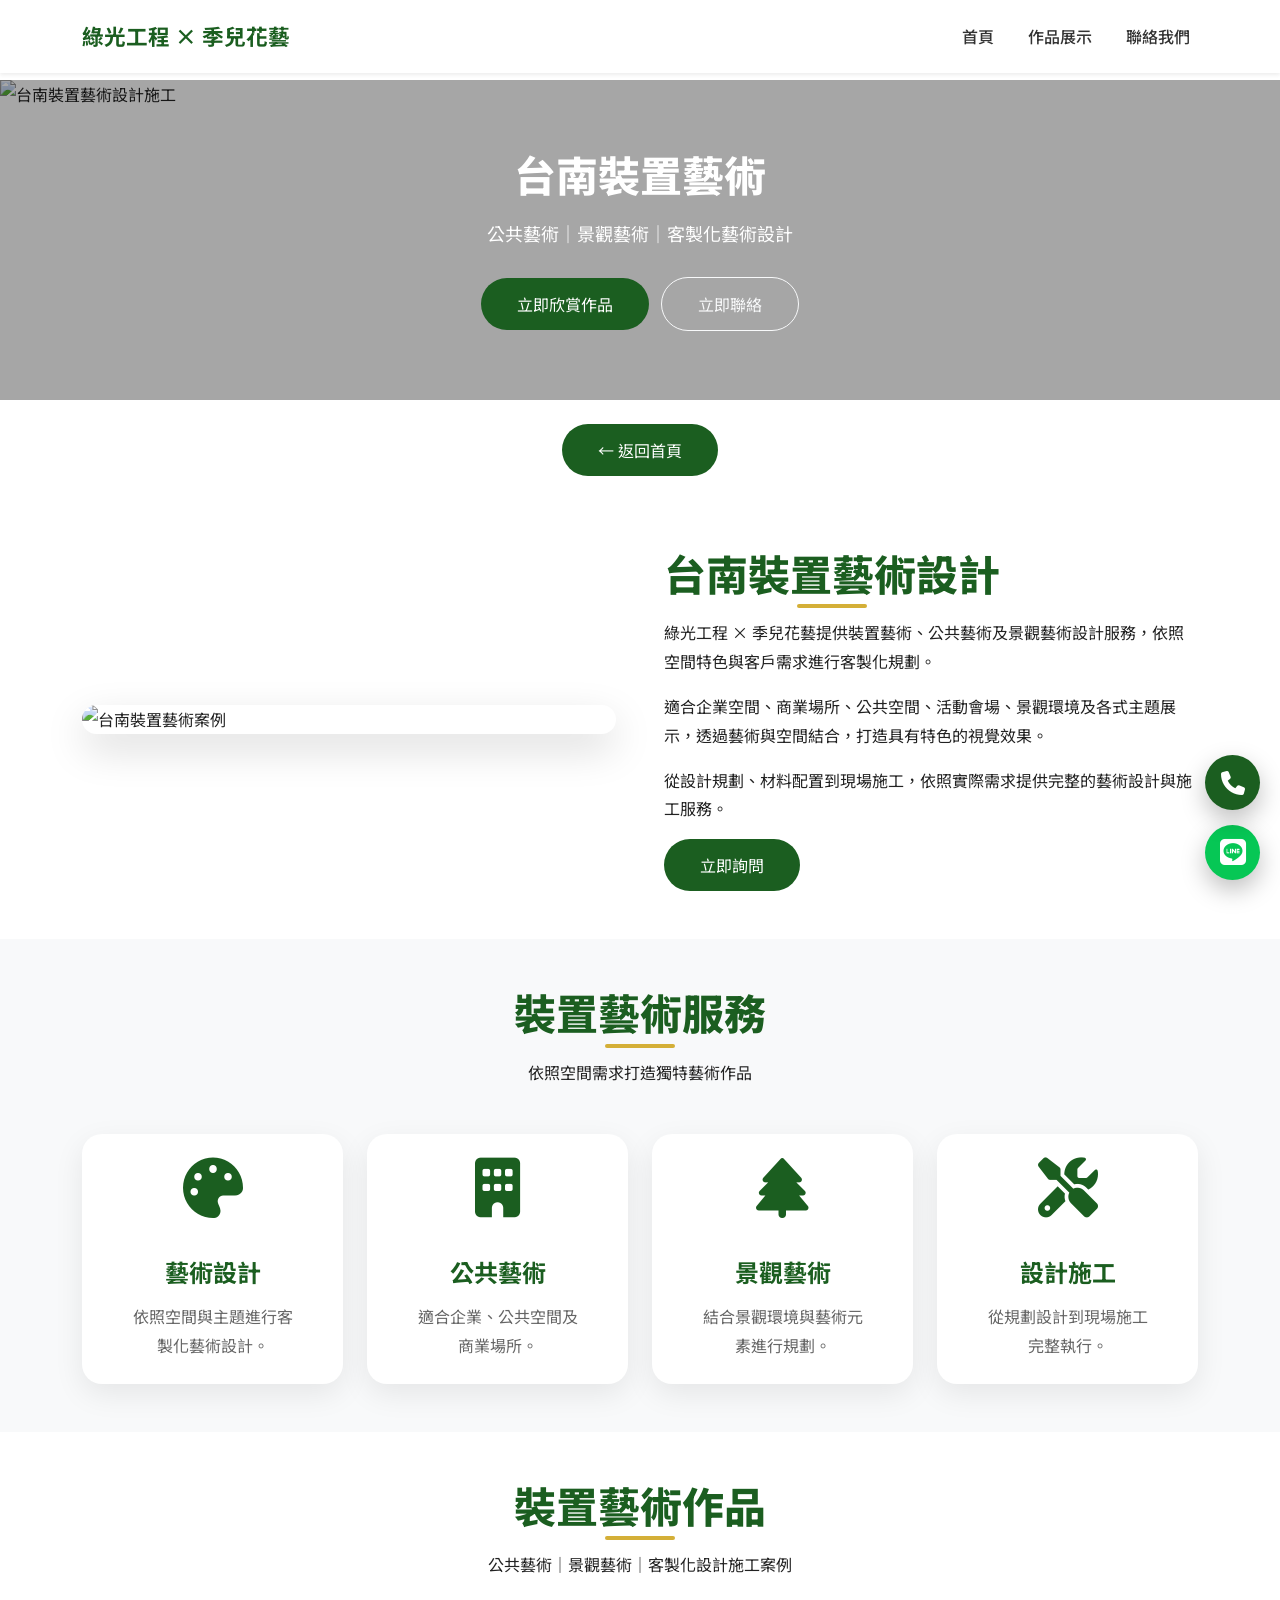
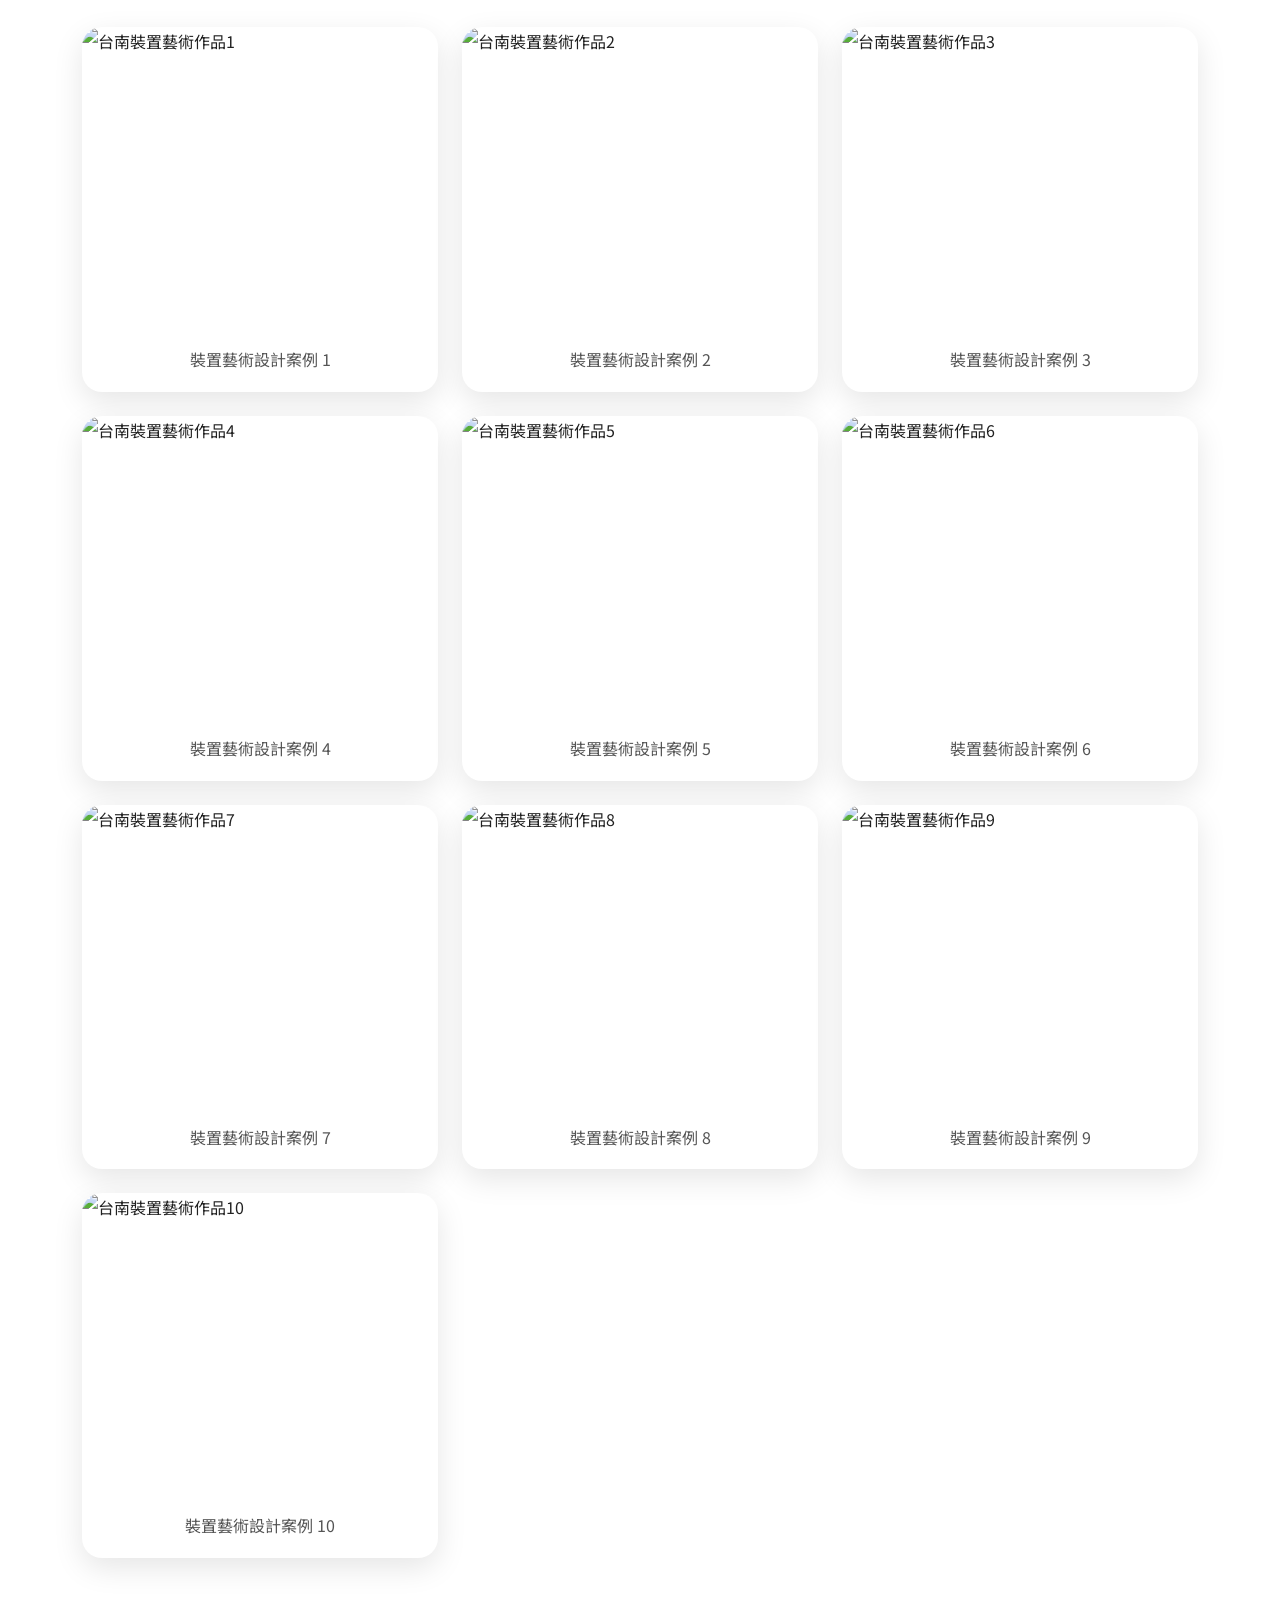
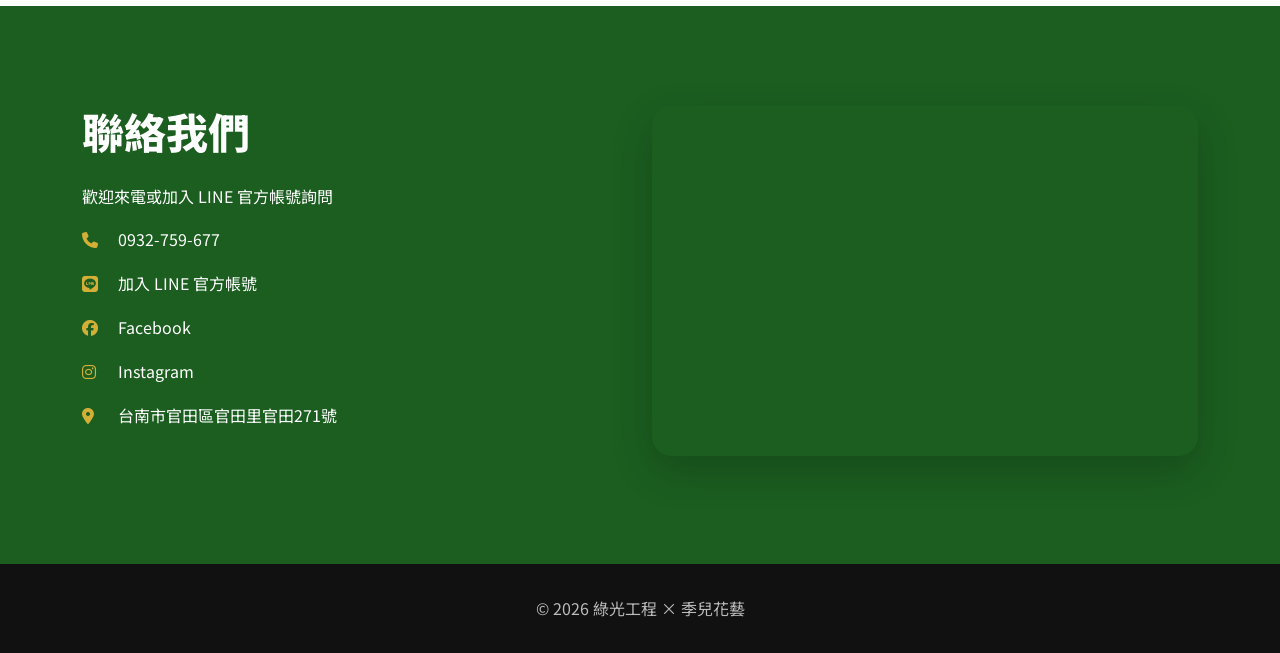
==== art.html @ d984790a "Create art.html" ====
<!DOCTYPE html>
<html lang="zh-Hant">

<head>

<meta charset="UTF-8">
<meta name="viewport" content="width=device-width, initial-scale=1.0">

<link rel="icon" type="image/png" href="images/favicon.png">

<title>台南裝置藝術｜公共藝術｜景觀藝術設計｜綠光工程 × 季兒花藝</title>

<meta name="description"
content="綠光工程 × 季兒花藝提供台南裝置藝術、公共藝術、景觀藝術及客製化藝術設計施工服務，適合企業、商業空間、活動會場及各式公共空間。">

<meta name="keywords"
content="台南裝置藝術,台南公共藝術,景觀藝術,裝置藝術設計,藝術設計施工,台南景觀工程,綠光工程,季兒花藝">

<meta name="author"
content="綠光工程 × 季兒花藝">

<link rel="canonical"
href="https://jilflower.com/art.html">

<!-- Open Graph -->

<meta property="og:type" content="website">

<meta property="og:title"
content="台南裝置藝術｜綠光工程 × 季兒花藝">

<meta property="og:description"
content="提供台南裝置藝術、公共藝術、景觀藝術及客製化藝術設計施工服務。">

<meta property="og:url"
content="https://jilflower.com/art.html">

<meta property="og:image"
content="https://jilflower.com/images/art/art1.jpg">

<meta property="og:locale"
content="zh_TW">

<!-- Twitter -->

<meta name="twitter:card"
content="summary_large_image">

<meta name="twitter:title"
content="台南裝置藝術｜綠光工程 × 季兒花藝">

<meta name="twitter:description"
content="台南裝置藝術、公共藝術、景觀藝術及客製化設計施工。">

<meta name="twitter:image"
content="https://jilflower.com/images/art/art1.jpg">

<!-- Google Font -->

<link rel="preconnect" href="https://fonts.googleapis.com">
<link rel="preconnect" href="https://fonts.gstatic.com" crossorigin>

<link
href="https://fonts.googleapis.com/css2?family=Noto+Sans+TC:wght@300;400;500;700;900&display=swap"
rel="stylesheet">

<!-- Bootstrap -->

<link
href="https://cdn.jsdelivr.net/npm/bootstrap@5.3.3/dist/css/bootstrap.min.css"
rel="stylesheet">

<!-- Font Awesome -->

<link
rel="stylesheet"
href="https://cdnjs.cloudflare.com/ajax/libs/font-awesome/6.5.2/css/all.min.css">

<!-- AOS -->

<link
rel="stylesheet"
href="https://unpkg.com/aos@2.3.4/dist/aos.css">

<!-- Style -->

<link
rel="stylesheet"
href="css/style.css">


<!-- Schema -->

<script type="application/ld+json">
{
  "@context":"https://schema.org",
  "@type":"LocalBusiness",
  "name":"綠光工程 × 季兒花藝",
  "url":"https://jilflower.com/art.html",
  "image":"https://jilflower.com/images/art/art1.jpg",
  "telephone":"+886-932-759-677",

  "sameAs":[
    "https://www.facebook.com/profile.php?id=100085279844450",
    "https://www.instagram.com/greenlight37586031",
    "https://line.me/R/ti/p/@178tzazq"
  ],

  "address":{
    "@type":"PostalAddress",
    "streetAddress":"官田里271號",
    "addressLocality":"官田區",
    "addressRegion":"台南市",
    "postalCode":"720",
    "addressCountry":"TW"
  },

  "areaServed":"台南市",

  "description":"台南裝置藝術、公共藝術、景觀藝術及客製化藝術設計施工服務。"
}
</script>

</head>


<body>


<!-- ===========================
Navbar
=========================== -->

<nav class="navbar navbar-expand-lg bg-white fixed-top shadow-sm">

<div class="container">

<a
class="navbar-brand fw-bold"
href="index.html">

綠光工程 × 季兒花藝

</a>


<button
class="navbar-toggler"
type="button"
data-bs-toggle="collapse"
data-bs-target="#menu"
aria-controls="menu"
aria-expanded="false"
aria-label="Toggle navigation">

<span class="navbar-toggler-icon"></span>

</button>


<div
class="collapse navbar-collapse"
id="menu">

<ul class="navbar-nav ms-auto">


<li class="nav-item">

<a
class="nav-link"
href="index.html">

首頁

</a>

</li>


<li class="nav-item">

<a
class="nav-link"
href="#gallery">

作品展示

</a>

</li>


<li class="nav-item">

<a
class="nav-link"
href="#contact">

聯絡我們

</a>

</li>


</ul>

</div>

</div>

</nav>


<!-- ===========================
Hero
=========================== -->

<header class="hero">

<img
src="images/art/art1.jpg"
class="hero-image"
alt="台南裝置藝術設計施工">

<div class="hero-overlay">

<div class="container text-center text-white">

<h1>
台南裝置藝術
</h1>

<p>
公共藝術｜景觀藝術｜客製化藝術設計
</p>


<a
href="#gallery"
class="btn btn-success me-2">

立即欣賞作品

</a>


<a
href="#contact"
class="btn btn-outline-light">

立即聯絡

</a>

</div>

</div>

</header>


<!-- 返回首頁 -->

<div class="text-center py-4">

<a
href="index.html"
class="btn btn-success">

← 返回首頁

</a>

</div>


<!-- ===========================
介紹
=========================== -->

<section class="py-5">

<div class="container">

<div class="row align-items-center g-5">


<div class="col-lg-6">

<img
src="images/art/art1.jpg"
class="img-fluid rounded-4 shadow"
alt="台南裝置藝術案例">

</div>


<div class="col-lg-6">

<h2 class="section-title">

台南裝置藝術設計

</h2>


<p>

綠光工程 × 季兒花藝提供裝置藝術、公共藝術及景觀藝術設計服務，依照空間特色與客戶需求進行客製化規劃。

</p>


<p>

適合企業空間、商業場所、公共空間、活動會場、景觀環境及各式主題展示，透過藝術與空間結合，打造具有特色的視覺效果。

</p>


<p>

從設計規劃、材料配置到現場施工，依照實際需求提供完整的藝術設計與施工服務。

</p>


<a
href="#contact"
class="btn btn-success">

立即詢問

</a>

</div>

</div>

</div>

</section>


<!-- ===========================
服務內容
=========================== -->

<section class="py-5 bg-light">

<div class="container">

<div class="text-center mb-5">

<h2 class="section-title">

裝置藝術服務

</h2>

<p>

依照空間需求打造獨特藝術作品

</p>

</div>


<div class="row g-4">


<div class="col-lg-3 col-md-6">

<div class="service-card text-center p-4">

<i class="fa-solid fa-palette feature-icon"></i>

<h4>
藝術設計
</h4>

<p>
依照空間與主題進行客製化藝術設計。
</p>

</div>

</div>


<div class="col-lg-3 col-md-6">

<div class="service-card text-center p-4">

<i class="fa-solid fa-building feature-icon"></i>

<h4>
公共藝術
</h4>

<p>
適合企業、公共空間及商業場所。
</p>

</div>

</div>


<div class="col-lg-3 col-md-6">

<div class="service-card text-center p-4">

<i class="fa-solid fa-tree feature-icon"></i>

<h4>
景觀藝術
</h4>

<p>
結合景觀環境與藝術元素進行規劃。
</p>

</div>

</div>


<div class="col-lg-3 col-md-6">

<div class="service-card text-center p-4">

<i class="fa-solid fa-screwdriver-wrench feature-icon"></i>

<h4>
設計施工
</h4>

<p>
從規劃設計到現場施工完整執行。
</p>

</div>

</div>


</div>

</div>

</section>


<!-- ===========================
作品展示
=========================== -->

<section
id="gallery"
class="py-5">

<div class="container">


<div class="text-center mb-5">

<h2 class="section-title">

裝置藝術作品

</h2>

<p>

公共藝術｜景觀藝術｜客製化設計施工案例

</p>

</div>


<div class="row g-4">


<!-- 作品 1 -->

<div class="col-lg-4 col-md-6">

<div class="gallery-card">

<img
src="images/art/art1.jpg"
class="gallery-img"
alt="台南裝置藝術作品1"
loading="lazy">

<p class="gallery-caption">
裝置藝術設計案例 1
</p>

</div>

</div>


<!-- 作品 2 -->

<div class="col-lg-4 col-md-6">

<div class="gallery-card">

<img
src="images/art/art2.jpg"
class="gallery-img"
alt="台南裝置藝術作品2"
loading="lazy">

<p class="gallery-caption">
裝置藝術設計案例 2
</p>

</div>

</div>


<!-- 作品 3 -->

<div class="col-lg-4 col-md-6">

<div class="gallery-card">

<img
src="images/art/art3.jpg"
class="gallery-img"
alt="台南裝置藝術作品3"
loading="lazy">

<p class="gallery-caption">
裝置藝術設計案例 3
</p>

</div>

</div>


<!-- 作品 4 -->

<div class="col-lg-4 col-md-6">

<div class="gallery-card">

<img
src="images/art/art4.jpg"
class="gallery-img"
alt="台南裝置藝術作品4"
loading="lazy">

<p class="gallery-caption">
裝置藝術設計案例 4
</p>

</div>

</div>


<!-- 作品 5 -->

<div class="col-lg-4 col-md-6">

<div class="gallery-card">

<img
src="images/art/art5.jpg"
class="gallery-img"
alt="台南裝置藝術作品5"
loading="lazy">

<p class="gallery-caption">
裝置藝術設計案例 5
</p>

</div>

</div>


<!-- 作品 6 -->

<div class="col-lg-4 col-md-6">

<div class="gallery-card">

<img
src="images/art/art6.jpg"
class="gallery-img"
alt="台南裝置藝術作品6"
loading="lazy">

<p class="gallery-caption">
裝置藝術設計案例 6
</p>

</div>

</div>


<!-- 作品 7 -->

<div class="col-lg-4 col-md-6">

<div class="gallery-card">

<img
src="images/art/art7.jpg"
class="gallery-img"
alt="台南裝置藝術作品7"
loading="lazy">

<p class="gallery-caption">
裝置藝術設計案例 7
</p>

</div>

</div>


<!-- 作品 8 -->

<div class="col-lg-4 col-md-6">

<div class="gallery-card">

<img
src="images/art/art8.jpg"
class="gallery-img"
alt="台南裝置藝術作品8"
loading="lazy">

<p class="gallery-caption">
裝置藝術設計案例 8
</p>

</div>

</div>
<div class="col-lg-4 col-md-6">

<div class="gallery-card">

<img
src="images/art/art9.jpg"
class="gallery-img"
alt="台南裝置藝術作品9"
loading="lazy">

<p class="gallery-caption">
裝置藝術設計案例 9
</p>

</div>

</div>
<div class="col-lg-4 col-md-6">

<div class="gallery-card">

<img
src="images/art/art10.jpg"
class="gallery-img"
alt="台南裝置藝術作品10"
loading="lazy">

<p class="gallery-caption">
裝置藝術設計案例 10
</p>

</div>

</div>  

</div>

</div>

</section>


<!-- ===========================
聯絡我們
=========================== -->

<section
id="contact"
class="contact-section">

<div class="container">

<div class="row">


<div class="col-lg-6">

<h2>
聯絡我們
</h2>


<p>
歡迎來電或加入 LINE 官方帳號詢問
</p>


<p>

<i class="fa-solid fa-phone"></i>

<a href="tel:0932759677">

0932-759-677

</a>

</p>


<p>

<i class="fa-brands fa-line"></i>

<a
href="https://line.me/R/ti/p/@178tzazq"
target="_blank">

加入 LINE 官方帳號

</a>

</p>


<p>

<i class="fa-brands fa-facebook"></i>

<a
href="https://www.facebook.com/profile.php?id=100085279844450"
target="_blank">

Facebook

</a>

</p>


<p>

<i class="fa-brands fa-instagram"></i>

<a
href="https://www.instagram.com/greenlight37586031"
target="_blank">

Instagram

</a>

</p>


<p>

<i class="fa-solid fa-location-dot"></i>

台南市官田區官田里官田271號

</p>

</div>


<div class="col-lg-6">

<iframe
src="https://www.google.com/maps?q=台南市官田區官田里官田271號&output=embed"
width="100%"
height="350"
loading="lazy"
style="border:0;">

</iframe>

</div>


</div>

</div>

</section>


<!-- LINE -->

<a
href="https://line.me/R/ti/p/@178tzazq"
class="line-float"
target="_blank"
aria-label="加入 LINE 官方帳號">

<i class="fa-brands fa-line"></i>

</a>


<!-- 電話 -->

<a
href="tel:0932759677"
class="phone-float"
aria-label="撥打電話">

<i class="fa-solid fa-phone"></i>

</a>


<!-- Footer -->

<footer>

<div class="container text-center">

<p>
© 2026 綠光工程 × 季兒花藝
</p>

</div>

</footer>


<!-- Bootstrap JS -->

<script
src="https://cdn.jsdelivr.net/npm/bootstrap@5.3.3/dist/js/bootstrap.bundle.min.js">
</script>


<!-- AOS -->

<script
src="https://unpkg.com/aos@2.3.4/dist/aos.js">
</script>


<script>

AOS.init({
duration:1000,
once:true
});

</script>


<script src="js/main.js"></script>

</body>

</html>
---- css/style.css ----
/* =====================================
   綠光工程 × 季兒花藝 V2
===================================== */

:root{
    --green:#1B5E20;
    --green-light:#2E7D32;
    --gold:#D4AF37;
    --white:#fff;
    --light:#f8f9fa;
    --dark:#222;
    --gray:#666;
}

*{
    margin:0;
    padding:0;
    box-sizing:border-box;
}

html{
    scroll-behavior:smooth;
}

body{
    font-family:"Noto Sans TC",sans-serif;
    background:#fff;
    color:var(--dark);
    line-height:1.8;
    overflow-x:hidden;
}

img{
    display:block;
    max-width:100%;
}

a{
    text-decoration:none;
}

section{
    padding:100px 0;
}

/* ==========================
Navbar
========================== */

/* ===== Navbar ===== */

.navbar{
    background:#fff;
    box-shadow:0 2px 15px rgba(0,0,0,.08);
    padding:12px 0;
}

.navbar-brand{
    color:#1B5E20;
    font-size:1.35rem;
    font-weight:700;
}

.nav-link{
    color:#333;
    font-weight:500;
    margin-left:18px;
}

.nav-link:hover{
    color:#1B5E20;
}

.navbar-toggler{
    border:none;
}

.navbar-toggler:focus{
    box-shadow:none;
}
/* ==========================
Hero
========================== */

/* ==========================
Hero
========================== */

.hero{

    position:relative;

    width:100%;

    margin-top:80px;

}
.hero-image{

    width:100%;
    max-width:100%;
    height:320px;

    object-fit:cover;

}

.hero-overlay{

    position:absolute;

    inset:0;

    background:rgba(0,0,0,.35);

    display:flex;

    align-items:center;

    justify-content:center;

    text-align:center;

    color:white;

}

.hero h1{

    font-size:42px;

    font-weight:800;

}

.hero p{

    margin:18px 0 28px;

    font-size:18px;

}

@media(max-width:768px){

.hero-image{

    height:260px;

}

.hero h1{

    font-size:30px;

}

.hero p{

    font-size:16px;

}

}

.btn-success{
    background:var(--green);
    border:none;
    border-radius:50px;
    padding:14px 36px;
}

.btn-success:hover{
    background:var(--green-light);
}

.btn-outline-light{
    border-radius:50px;
    padding:14px 36px;
}

/* ==========================
Section
========================== */

.section-title{
    font-size:42px;
    font-weight:800;
    color:var(--green);
    display:inline-block;
    position:relative;
    margin-bottom:20px;
}

.section-title::after{
    content:"";
    position:absolute;
    left:50%;
    bottom:-10px;
    transform:translateX(-50%);
    width:70px;
    height:4px;
    background:var(--gold);
    border-radius:50px;
}

.section-subtitle{
    color:#777;
    margin-top:12px;
}

/* ==========================
About
========================== */

#about img{
    border-radius:24px;
    box-shadow:0 15px 40px rgba(0,0,0,.15);
}

#about p{
    color:#666;
}

/* ==========================
Service
========================== */

.service-card{
    background:#fff;
    border-radius:20px;
    overflow:hidden;
    box-shadow:0 10px 30px rgba(0,0,0,.08);
    transition:.35s;
    height:100%;
    text-align:center;
    padding-bottom:25px;
}
.service-link{
    color:inherit;
    text-decoration:none;
}

.service-link:hover{
    color:inherit;
}
.service-card:hover{
    transform:translateY(-8px);
    box-shadow:0 18px 40px rgba(0,0,0,.15);
}

.service-card img{

    width:100%;

    height:260px;

    object-fit:cover;

}
.service-card h4{
    margin:20px 15px 10px;
    font-size:22px;
    font-weight:700;
    color:#1B5E20;
}

.service-card p{
    padding:0 20px;
    color:#666;
    margin:0;
    line-height:1.8;
}

/* ==========================
Gallery
========================== */

/* ==========================
Gallery
========================== */


.gallery-card{

    background:#fff;

    border-radius:20px;

    overflow:hidden;

    height:100%;

    box-shadow:0 10px 30px rgba(0,0,0,.1);

    transition:.35s;

}


.gallery-card:hover{

    transform:translateY(-8px);

    box-shadow:0 20px 40px rgba(0,0,0,.15);

}



.gallery-img{

    width:100%;

    height:300px;

    object-fit:cover;
    transition:.35s;
}



.gallery-caption{

    text-align:center;

    padding:18px 15px;

    margin:0;

    font-size:16px;

    color:#555;

    line-height:1.8;

}



.gallery-subtitle{

    font-size:32px;

    font-weight:700;

    color:#1B5E20;

    margin-bottom:30px;

}

.gallery-img:hover{
    transform:scale(1.04);
}
/* ==========================
Feature
========================== */

.feature-icon{
    font-size:60px;
    color:var(--green);
    margin-bottom:20px;
    transition:.35s;
}

.feature-icon:hover{
    color:var(--gold);
    transform:translateY(-6px);
}

.feature-icon+h4{
    font-size:24px;
    font-weight:700;
    margin-bottom:15px;
}

.feature-icon+p{
    color:#666;
}

/* ==========================
Contact
========================== */

.contact-section{
    background:var(--green);
    color:#fff;
}

.contact-section h2{
    font-size:42px;
    font-weight:800;
    margin-bottom:25px;
}

.contact-section p{
    color:#fff;
    margin-bottom:15px;
}

.contact-section a{
    color:#fff;
    transition:.3s;
}

.contact-section a:hover{
    color:var(--gold);
}

.contact-section i{
    width:32px;
    color:var(--gold);
}

.contact-section iframe{
    width:100%;
    border:0;
    border-radius:20px;
    box-shadow:0 15px 40px rgba(0,0,0,.2);
}

/* ==========================
Footer
========================== */

footer{
    background:#111;
    padding:30px 0;
}

footer p{
    color:#bbb;
    margin:0;
    text-align:center;
}

/* ==========================
Animation
========================== */

.btn{
    transition:.35s;
}

.btn:hover{
    transform:translateY(-3px);
}

/* ==========================
Rounded
========================== */

.rounded-4{
    border-radius:20px!important;
}

.shadow{
    box-shadow:0 15px 40px rgba(0,0,0,.15)!important;
}

/* ==========================
Responsive
========================== */

@media (max-width:992px){

    .hero{
        height:65vh;
    }

    .hero-image{
        height:65vh;
    }

    .hero h1{
        font-size:48px;
    }

    .hero p{
        font-size:20px;
    }

    .section-title{
        font-size:34px;
    }

    .navbar{
        padding:14px 0;
    }

}

@media (max-width:768px){

    section{
        padding:70px 0;
    }

    .hero{
        height:45vh;
    }

    .hero-image{
        height:45vh;
    }

    .hero-overlay{
        background:rgba(0,0,0,.40);
    }

    .hero h1{
        font-size:32px;
        line-height:1.35;
    }

    .hero p{
        font-size:16px;
        margin:18px 0 25px;
    }

    .btn-success,
    .btn-outline-light{
        padding:12px 28px;
        font-size:15px;
    }

    .section-title{
        font-size:30px;
    }

    .service-card{
        padding-bottom:25px;
    }

    .gallery-img{
        height:260px;
    }
   .gallery-subtitle{
      font-size:26px;
   }
   .gallery-caption{

    font-size:15px;

   }
    .contact-section iframe{
        margin-top:30px;
    }

}

@media (max-width:576px){

    .navbar-brand{
        font-size:1.15rem;
    }

    .nav-link{
        margin-left:0;
        padding:12px 0;
    }

    .hero{
        height:50vh;
    }

    .hero-image{
        height:50vh;
    }

    .hero h1{
        font-size:26px;
    }

    .hero p{
        font-size:15px;
    }

    .btn{
        width:100%;
        margin-bottom:12px;
    }

}.line-float{
    position:fixed;
    right:20px;
    bottom:20px;
    width:55px;
    height:55px;
    background:#06C755;
    color:#fff;
    display:flex;
    align-items:center;
    justify-content:center;
    border-radius:50%;
    font-size:26px;
    z-index:999999;
    box-shadow:0 10px 25px rgba(0,0,0,.25);
    transition:.3s;
}
.line-float:hover{
    transform:scale(1.1);
}
.phone-float{

    position:fixed;

    right:20px;

    bottom:90px;

    width:55px;

    height:55px;

    background:#1B5E20;

    color:#fff;

    display:flex;

    align-items:center;

    justify-content:center;

    border-radius:50%;

    font-size:24px;

    z-index:999999;

    box-shadow:0 10px 25px rgba(0,0,0,.25);

    transition:.3s;

}


.phone-float:hover{

    transform:scale(1.1);

    background:#2E7D32;

}
html,body{
overflow-x:hidden;
}

.navbar{
z-index:10000;
}
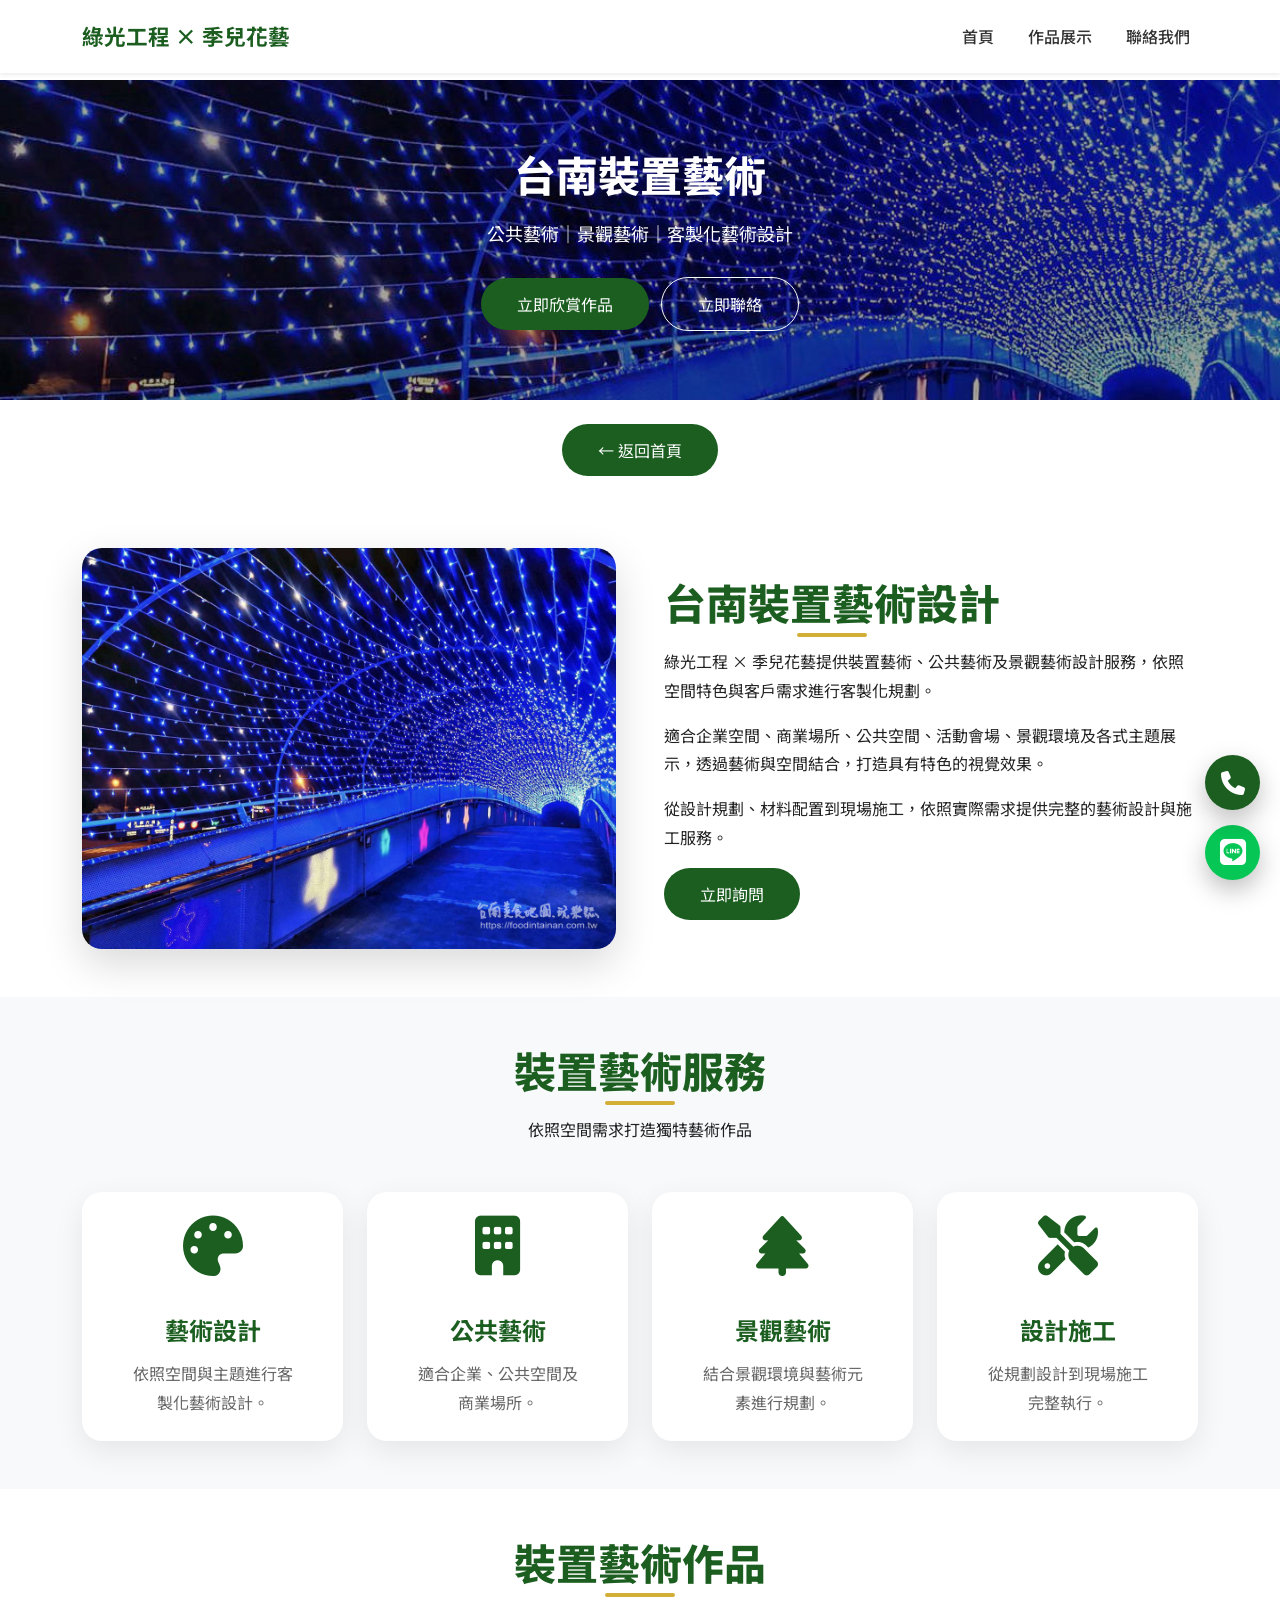
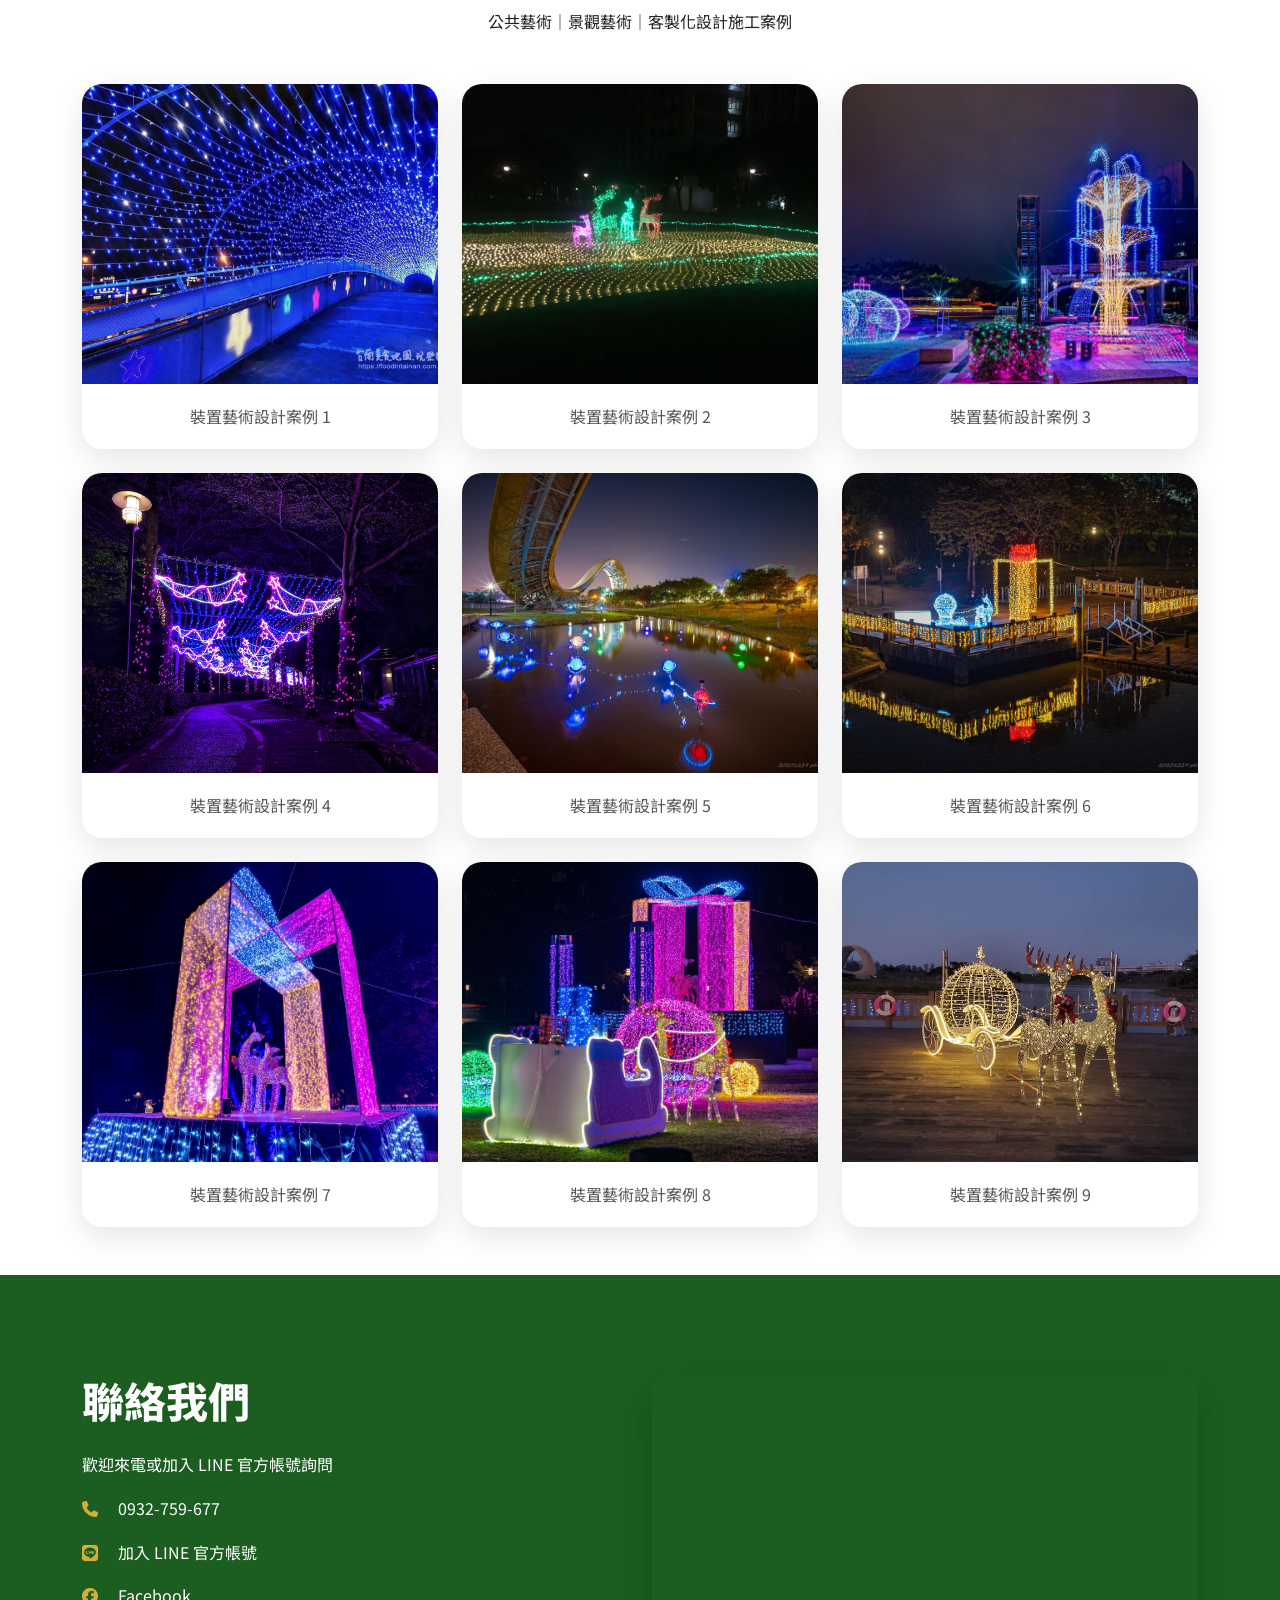
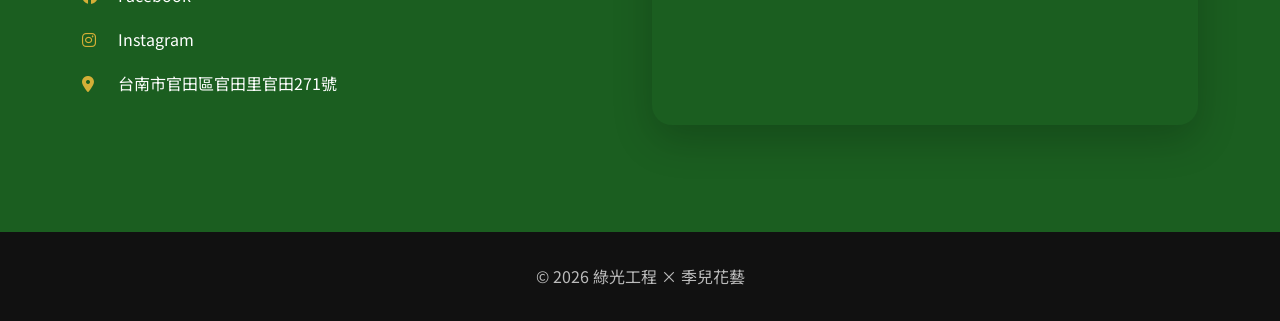
==== commit a28019a8: "Update art.html" ====
--- a/art.html
+++ b/art.html
@@ -669,24 +669,6 @@
 </div>
 
 </div>
-<div class="col-lg-4 col-md-6">
-
-<div class="gallery-card">
-
-<img
-src="images/art/art10.jpg"
-class="gallery-img"
-alt="台南裝置藝術作品10"
-loading="lazy">
-
-<p class="gallery-caption">
-裝置藝術設計案例 10
-</p>
-
-</div>
-
-</div>  
-
 </div>
 
 </div>
